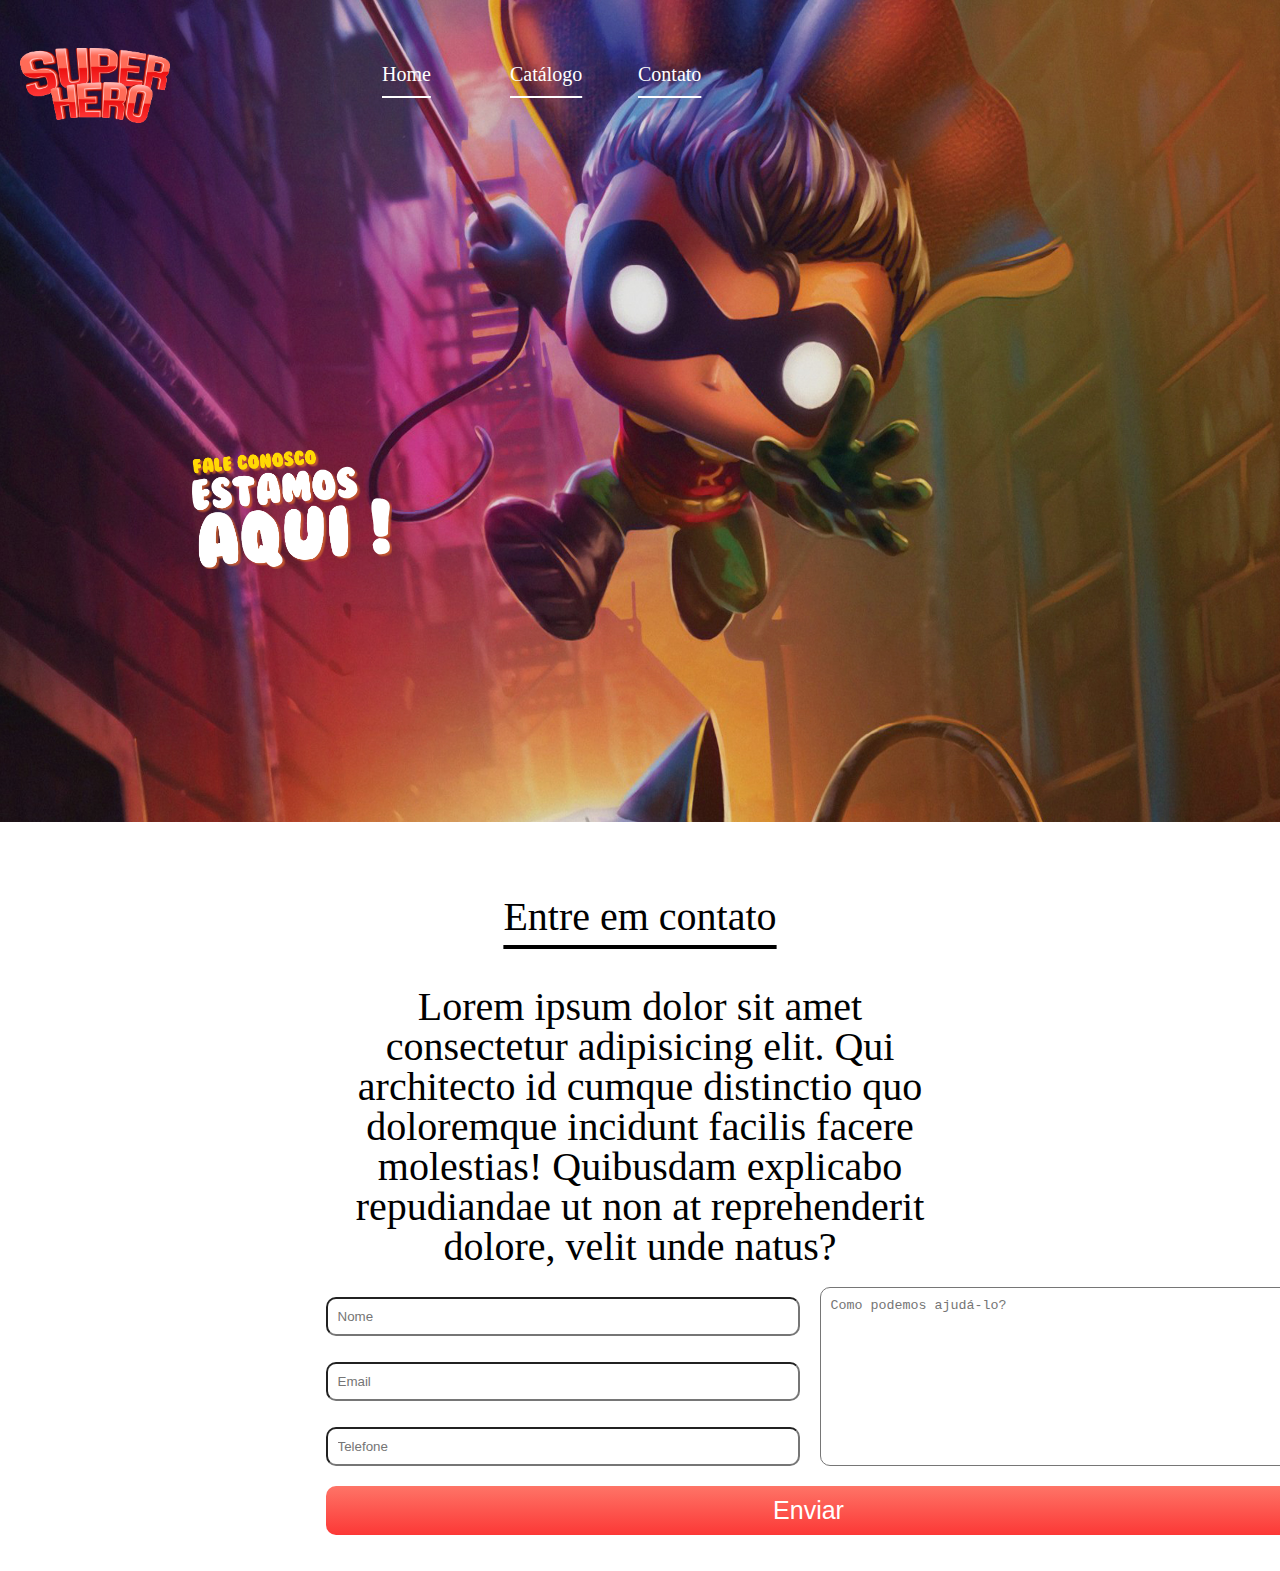
==== DesafioContact.html @ cf903680 "comit inicial" ====
<!DOCTYPE html>
<html lang="br">

<head>
    <meta charset="UTF-8">
    <meta http-equiv="X-UA-Compatible" content="IE=edge">
    <meta name="viewport" content="width=device-width, initial-scale=1.0">
    <title>Contato</title>
    <link rel="stylesheet" href="/Reset.css">
    <link rel="stylesheet" href="/BackgroundImage.css">
    <link rel="stylesheet" href="/Margin.css">
    <link rel="stylesheet" href="/Image.css">
    <link rel="stylesheet" href="/Text.css">
    <link rel="stylesheet" href="/Button.css">
    <link rel="stylesheet" href="/Form.css">
</head>

<body>
    <header class="Contact">
        <div>

            <ul class="LayoutMenu">
                <img class="Logo" src="/Imagens/logo.png">
                <li class="MenuHome"><a href="/DesafioHome.html"> Home</a></li>
                <li class="MenuCatalogue"><a href="/DesafioCatalogue.html"> Catálogo</a></li>
                <li class="MenuContact"><a href="/DesafioContact.html"> Contato</a></li>

            </ul>
            <img class="Funko" src="/Imagens/contatotitle.png" alt="">
        </div>

    </header>
    <Main class="Margin">
        <section>
            <h2 class="Subtitle">Entre em contato</h2>
            <p class="ContactUs">
                Lorem ipsum dolor sit amet consectetur adipisicing elit. Qui architecto id cumque distinctio quo
                doloremque
                incidunt facilis facere molestias! Quibusdam explicabo repudiandae ut non at reprehenderit dolore, velit
                unde natus?</p>
            <div>
                <form class="form" action="Cadastro" method="get">


                    <input class="Dados1" type="text" placeholder="Nome" required id="fname" name="fname"><br>


                    <input class="Dados2" type="email" placeholder="Email" required id="Email" name="Email"><br>


                    <input class="Dados3" type="tel" placeholder="Telefone" id="Telefone" name="Telefone"><br>
            

                <textarea class="Dados4" name="Como podemos dadosr" placeholder="Como podemos ajudá-lo?" cols="30"
                    rows="10"></textarea>
           
                    <button class="EnviarDados">Enviar</button>
                </div>
           

            
            </form>
        </section>
    </Main>
</body>

</html>
---- BackgroundImage.css ----
.Home {
    background-image: url(/Imagens/spidermanheader.jpg);
    background-size: 100% 100%;
    background-position-x: 100%;
    background-attachment: scroll;
    
}


.QuemSomos {
    background-image: url(/Imagens/thor_header.jpg);
    background-size: 100% 100%;
    background-attachment: scroll;
    padding-bottom: 35px;

}

.Bonecos {
    background-image: url(/Imagens/bonecos.png);
    background-size: 40% 100%;
    background-repeat: no-repeat;
}

.Catalogue {
    background-image: url(/Imagens/captainmarvelheader.jpg);
    background-size: 100% 100%;
    padding-bottom: 585px;
    background-repeat: no-repeat;
    color: black;
}
.Contact {
    background-image: url(/Imagens/contatoheader.jpg);
    background-size: 100% 100%;
    padding-bottom: 250px;
    
}
---- Margin.css ----
.Margin {
    padding-left: 4.5%;
    padding-right: 4.5%;
}

.LayoutHome {
    display: flex;
    flex-wrap: wrap;
}

.LayoutMenu {
    display: flex
}

.MenuHome {
    flex-basis: 10%;
    margin-top: 5%;
    margin-left: 15%;
}

.MenuCatalogue {
    flex-basis: 10%;
    margin-top: 5%
}

.MenuContact {
    flex-basis: 10%;
    margin-top: 5%
}

.Products {
    display: flex;
    flex-flow: row wrap;
    align-items: center;
    justify-content: space-evenly;
    padding: 30px;

}

.Desenho {
    width: 450px;flex-basis: 30%;

}

.Produt {
    width: 400px;
    margin-right: 30px;
    padding: 20px;
}
---- Image.css ----
.Funko {
    width: 200px;
    display: inline-block;
    margin-top: 24%;
    margin-left: 15%;

}

.Logo {
    margin-top: 2%;
    width: 150px;
    padding: 20px;
}

.CaptainMarvelTitle {
    margin-top: 350px;
    margin-left: 20%;
    width: 350px;
    float: left;
}
---- Text.css ----
.QuemSomos {
    color: white;
}
.MenuHome{color: #fe7467;}

.Subtitle {
    padding-top: 75px;
    text-align: center;
    font-size: 40px;
    text-decoration: underline;
    text-underline-offset: 15px;
    flex-grow: 1;
    flex-basis: 100%;
}

ul li a {
    color: white;
    font-size: 20px;
    float: inherit;
    text-decoration: underline;;
    text-underline-offset: 15px;
}

ul li a:hover {
    color: #fe7467;
    text-decoration: underline;
}

.Goku {
    color: black;
}

.Loren {
    width: 400px;
    padding: 100px;
    font-size: 40px;
}

.Empty {
    flex-basis: 50%;
}

.ContactUs {
    font-size: 40px;
    margin-left: 25%;margin-right: 25%;
    margin-top: 50px;
    text-align: center;
}
---- Button.css ----
.Button {
    
    background-color: #fc3836;
    width: 180px;
    padding: 15px 20px;
    font-size: 18px;
    text-align: center;
    border-radius: 20px;
    list-style: none;
    margin-right: 300px;
    margin-bottom: 50px;
    border:none;
    float: right;}

    .Button:hover {
        background-color: #fe7467;
        text-decoration: underline;
    }
    .See{
        color: #fff;
    }
    .EnviarDados {
        grid-area: Enviardados;
        padding: 10px;
        border-radius: 10px;
        margin-top: 20px;
        background-image: linear-gradient(to bottom, #fe7467, #fc3836);
        border: none;
        color: white;
        font-size: 25px
    }
    .Comprar {
        border-radius: 30px;
        background-image: linear-gradient(to bottom, #fe7467, #fc3836);
        border: none;
        color: white;
        padding: 20px;
        text-transform: uppercase;
        font-weight: 900;
        font-size: 18px;
        width: 150px;
    
    }
---- Form.css ----
form {
    display: grid;
    width: 800px;
    padding: 20px;
    padding-left: 23%;
    grid-template-rows: auto;
    grid-area: 1fr 1fr;
    grid-template-areas:
        "dados1 dados4"
        ". dados4"
        "dados2 dados4"
        ". dados4"
        "dados3 dados4"
        "Enviardados Enviardados"
}
form input {
    width: 10px;
    margin-top: 10px;
    color: white;
}

.Dados1 {
    grid-area: dados1;
    padding: 10px;
    border-radius: 10px;
    width: 450px;
    margin-right: 20px;
}

.Dados2 {
    grid-area: dados2;
    padding: 10px;
    border-radius: 10px;
    width: 450px;
    margin-right: 20px;

}

.Dados3 {
    grid-area: dados3;
    padding: 10px;
    border-radius: 10px;
    width: 450px;
    margin-right: 20px;
}

.Dados4 {
    grid-area: dados4;
    padding: 10px;
    border-radius: 10px;
    width: 450px;

}
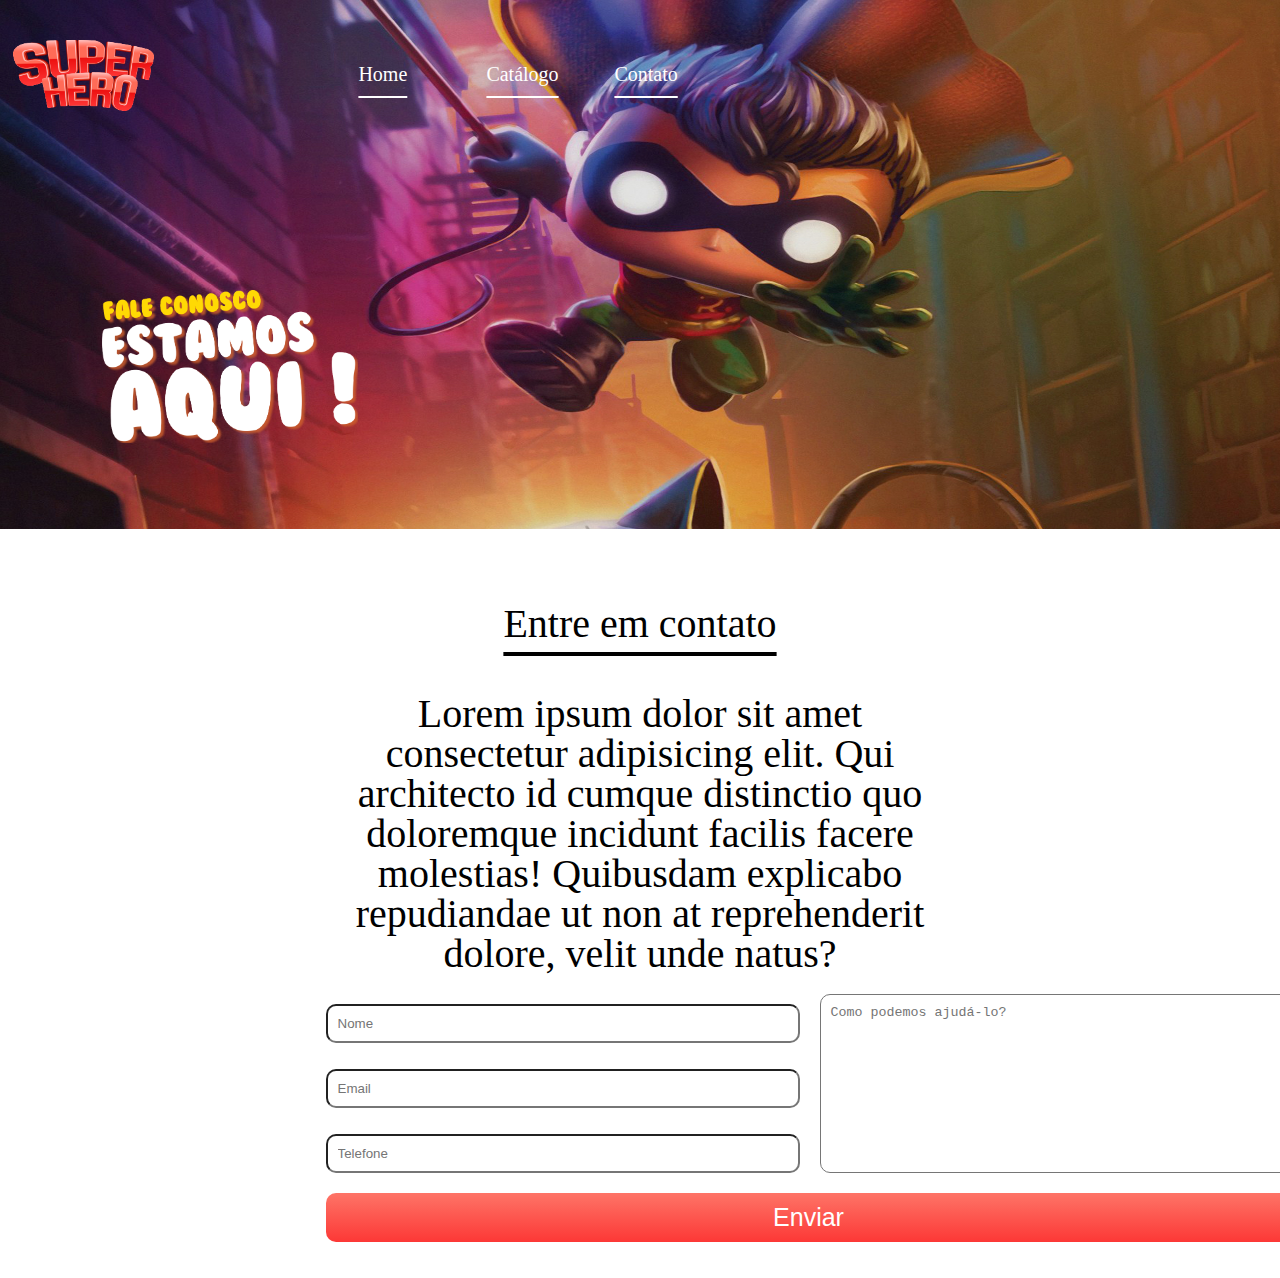
==== commit b071fdb9: "home com media pronto" ====
--- a/DesafioContact.html
+++ b/DesafioContact.html
@@ -13,6 +13,7 @@
     <link rel="stylesheet" href="/Text.css">
     <link rel="stylesheet" href="/Button.css">
     <link rel="stylesheet" href="/Form.css">
+    <link rel="stylesheet" href="/Media.css">
 </head>
 
 <body>
--- a/BackgroundImage.css
+++ b/BackgroundImage.css
@@ -1,9 +1,9 @@
 .Home {
     background-image: url(/Imagens/spidermanheader.jpg);
-    background-size: 100% 100%;
-    background-position-x: 100%;
+    background-size: 90vw;
+    height: 50vw;
+    background-position-x: 52%;
     background-attachment: scroll;
-    
 }
 
 
@@ -15,11 +15,7 @@
 
 }
 
-.Bonecos {
-    background-image: url(/Imagens/bonecos.png);
-    background-size: 40% 100%;
-    background-repeat: no-repeat;
-}
+
 
 .Catalogue {
     background-image: url(/Imagens/captainmarvelheader.jpg);
@@ -28,9 +24,11 @@
     background-repeat: no-repeat;
     color: black;
 }
+
 .Contact {
     background-image: url(/Imagens/contatoheader.jpg);
     background-size: 100% 100%;
     padding-bottom: 250px;
-    
-}+
+}
+
--- a/Image.css
+++ b/Image.css
@@ -1,15 +1,15 @@
 .Funko {
-    width: 200px;
+    width: 20vw;
     display: inline-block;
-    margin-top: 24%;
-    margin-left: 15%;
-
+    position: relative;
+    top: 13vw;
+    left: 8vw;
 }
 
 .Logo {
     margin-top: 2%;
-    width: 150px;
-    padding: 20px;
+    width: 11vw;
+    padding: 1vw;
 }
 
 .CaptainMarvelTitle {
@@ -17,4 +17,6 @@
     margin-left: 20%;
     width: 350px;
     float: left;
-}+}
+
+
--- a/Text.css
+++ b/Text.css
@@ -37,7 +37,7 @@
 }
 
 .Empty {
-    flex-basis: 50%;
+    flex-basis: 50%;width: 3vw;
 }
 
 .ContactUs {
--- a/Button.css
+++ b/Button.css
@@ -7,10 +7,10 @@
     text-align: center;
     border-radius: 20px;
     list-style: none;
-    margin-right: 300px;
+    left: 45%;
     margin-bottom: 50px;
     border:none;
-    float: right;}
+    position: relative;}
 
     .Button:hover {
         background-color: #fe7467;
--- a/Media.css
+++ b/Media.css
@@ -0,0 +1,95 @@
+@media (max-width: 600px) {
+
+    .Home {
+        background-image: url(/Imagens/spidermanheader.jpg);
+        background-size: 143vw;
+        height: 80vw;
+        background-position-x: 14%;
+        background-position-y: 100%;
+        background-attachment: scroll;
+    }
+    .LayoutMenu {
+    display: flex;
+    flex-wrap: wrap;
+}
+ul li a {
+    color: white;
+    font-size: 15px;
+    float: inherit;
+    text-decoration: underline;
+    text-underline-offset: 5px;
+    margin-right: 5vw;
+    position: relative;
+    left: 6vw;
+    bottom: 4vw;
+}
+    .Logo {
+        margin-top: 2%;
+        flex-basis: 40%;
+        width: 20vw;
+        padding: 1vw;
+        height: 14vw;
+        position: relative;
+        margin-right: 37vw;
+        left: 22vw;
+    }
+    .Funko {
+        width: 20vw;
+        display: inline-block;
+        position: relative;
+        top: 25vw;
+        left: 15vw;
+    }
+    .QuemSomos {
+        background-attachment: scroll;
+        padding-bottom: 35px;
+        background-image: linear-gradient(to bottom, #fe7467, #fc3836);
+    }
+
+    .Loren {
+        width: 400px;
+        padding: 2vw;
+        font-size: 7vw;
+        text-align: center;
+    }
+
+    .Subtitle {
+        padding-top: 3vw;
+        text-align: center;
+        font-size: 8vw;
+        text-decoration: underline;
+        text-underline-offset: 15px;
+        flex-grow: 1;
+        flex-basis: 100%;
+        margin-bottom: 4vw;
+    }
+
+
+
+    .Goku {
+        color: black;
+        position: relative;
+        bottom: 53vw;
+    }
+
+    .Button {
+        background-color: #fc3836;
+        width: 180px;
+        padding: 15px 20px;
+        font-size: 18px;
+        text-align: center;
+        border-radius: 20px;
+        list-style: none;
+        left: 25%;
+        bottom: 51vw;
+        border: none;
+        position: relative;
+    }
+    .Empty {
+        flex-basis: 90%;
+        width: 4vw;
+        position: relative;
+        bottom: -80vw;
+        left: 4vw;
+    }
+}